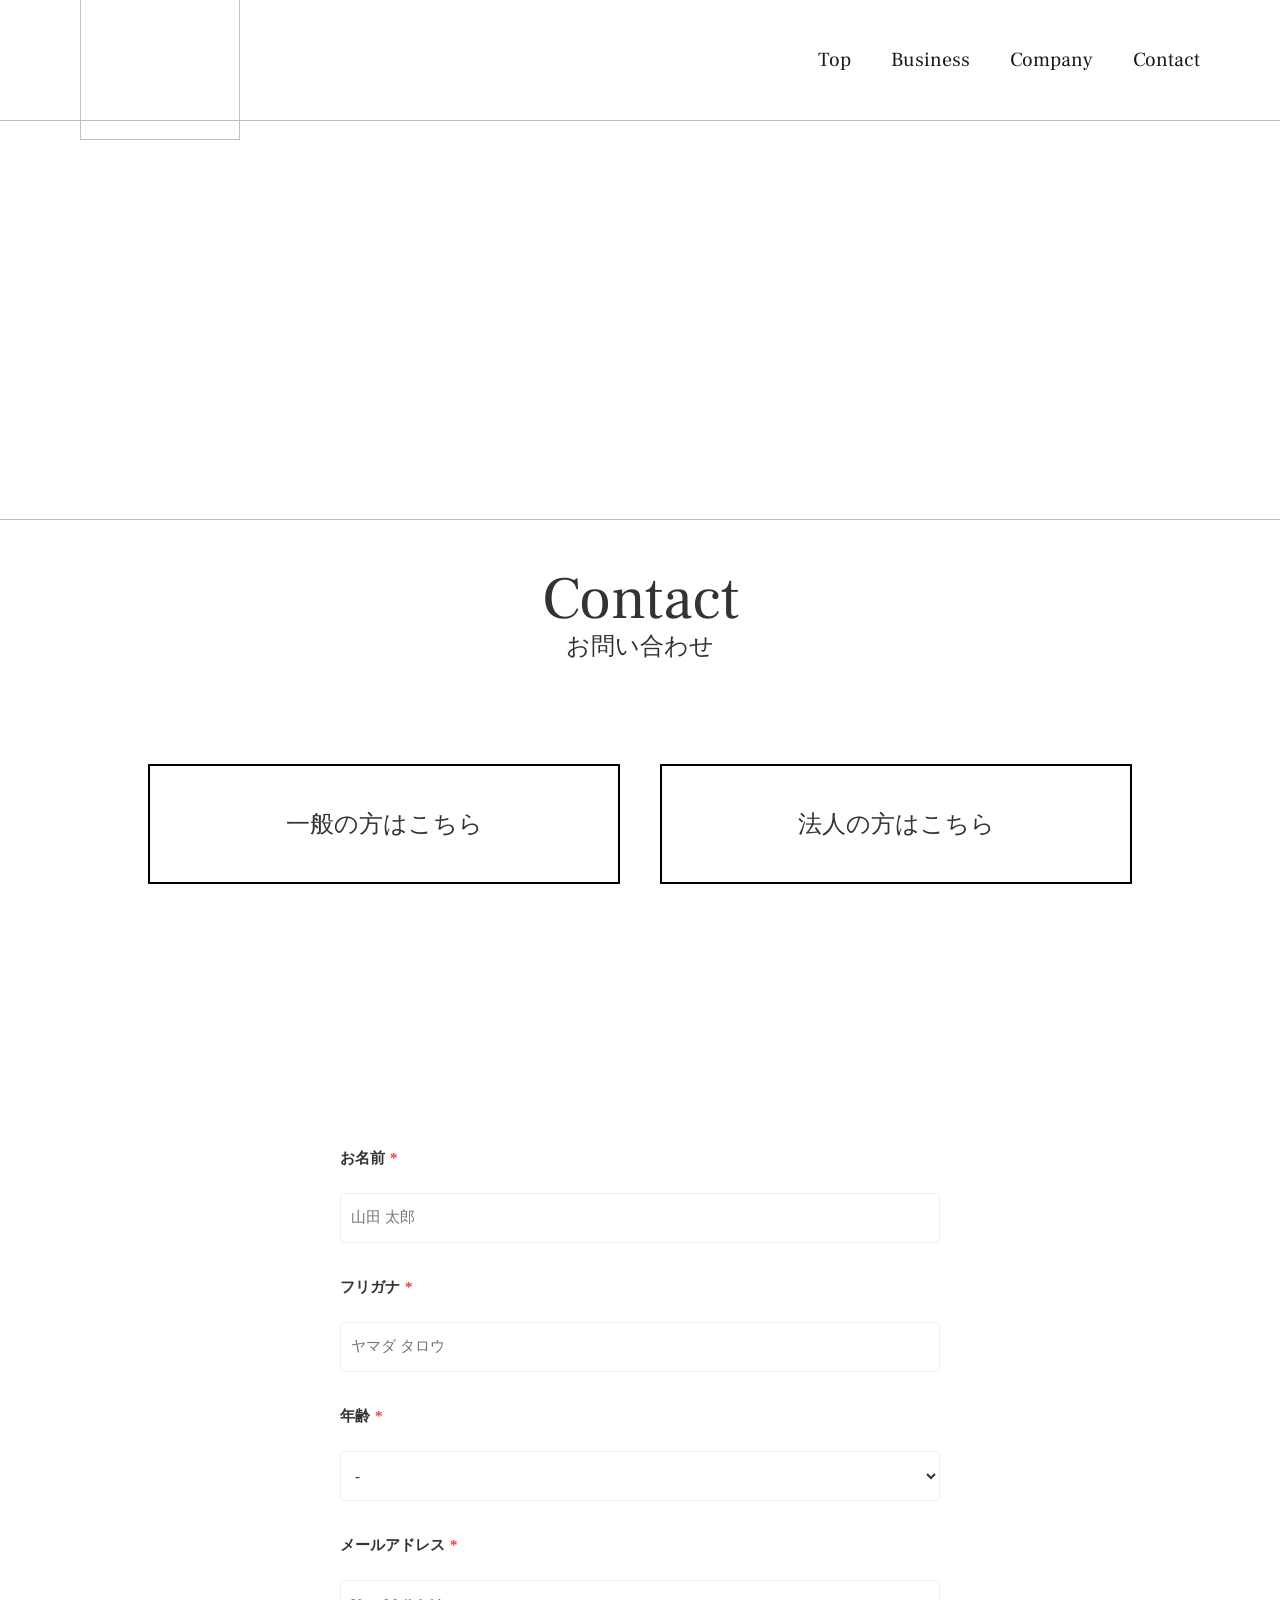
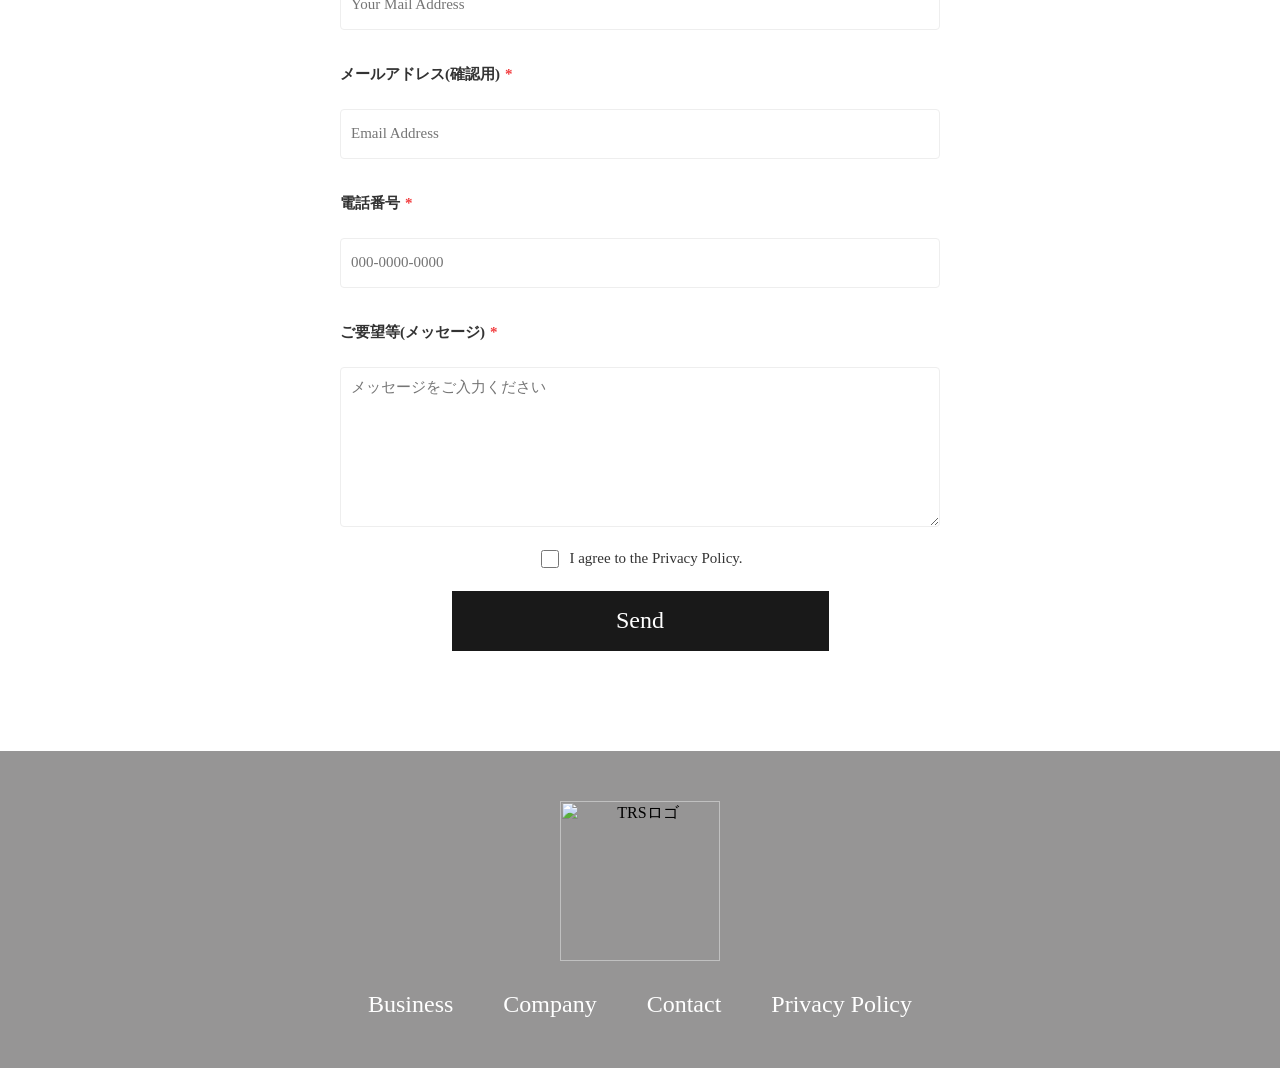
==== contact.html @ 22479003 "プル抜けておりました、コンタクトページも確認お願いします" ====
<html>

<head>
    <meta charset="utf-8">
    <meta name="viewport" content="width=device-width,initial-scale=1">
    <title>株式会社TRS</title>
    <link rel="proconnect" href="https://fonts.gstatic.com" crossorigin>
    <meta name="generator" content="Studio.Design">
    <meta name="robots" content="all">
    <meta property="og:site_name" content="株式会社TRS">
    <meta property="og:title" content="株式会社TRS">
    <meta property="og:image"
        content="https://storage.googleapis.com/production-os-assets/assets/9e4bfaab-e442-432b-acc3-5cc4fea36ed9">
    <meta property="og:description" content="我々、TRSは不動産やITから繋がる 様々な「未来」を作り出すべく、 専門家として皆様のお悩みやご要望に対し、 常に全力でお応えしていきます。">
    <meta property="twitter:card" content="summary_large_image">
    <meta property="twitter:image"
        content="https://storage.googleapis.com/production-os-assets/assets/9e4bfaab-e442-432b-acc3-5cc4fea36ed9">
    <meta name="apple-mobile-web-app-title" content="株式会社TRS">
    <meta name="format-detection" content="telephone=no,email=no,address=no">
    <meta name="chrome" content="nointentdetection">
    <meta property="og:url" content="https://trs-hp.net/">
    <link rel="icon" type="image/png"
        href="https://storage.googleapis.com/production-os-assets/assets/c4aea11f-c797-4134-993e-d25ca16e75ce"
        data-hid="2c9d455">
    <link rel="apple-touch-icon" type="image/png"
        href="https://storage.googleapis.com/production-os-assets/assets/c4aea11f-c797-4134-993e-d25ca16e75ce"
        data-hid="74ef90c">
    <link rel="modulepreload" as="script" crossorigin="" href="/_nuxt/entry.6425fcf1.js">
    <link rel="preload" as="style" href="/_nuxt/entry.ccdb2b3a.css">
    <link rel="prefetch" as="image" type="image/svg+xml" href="/_nuxt/close_circle.c7480f3c.svg">
    <link rel="prefetch" as="image" type="image/svg+xml" href="/_nuxt/round_check.0ebac23f.svg">
    <link rel="prefetch" as="script" crossorigin="" href="/_nuxt/LottieRenderer.b5809c3f.js">
    <link rel="prefetch" as="script" crossorigin="" href="/_nuxt/error-404.c2662208.js">
    <link rel="prefetch" as="script" crossorigin="" href="/_nuxt/error-500.1c17e651.js">
    <link rel="stylesheet" href="css/style.css">

    <link rel="canonical" href="https://trs-hp.net/">
    <link href="https://fonts.googleapis.com/css?display=swap&amp;family=Frank+Ruhl+Libre%3A400" rel="stylesheet">
    <script src="//typesquare.com/3/tsst/script/ja/typesquare.js?5ad00062415c46a09fd67fd7ac1e024a&amp;fadein=-1"
        async="" defer="" onload="this.dataset.onload = true" data-h-load="" data-onload="true">
        </script>
    <link href="https://fonts.googleapis.com/icon?family=Material+Icons" rel="stylesheet">

</head>

<body>
    <div class="contact-form">
        <div>
            <img class="contact-topimg"
                src="https://storage.googleapis.com/studio-design-asset-files/projects/p6ao4EvnWR/s-2400x1603_v-frms_webp_0f1b69df-dec5-4036-b99e-904f400c62da_middle.webp"
                alt="contact-topimg">
        </div>
    </div>



    <div class="container">
        <nav class="trslogo">
            <a href="#" class="trslogo-box">
                <img class="logo-img" alt="logo"
                    src="https://storage.googleapis.com/studio-design-asset-files/projects/p6ao4EvnWR/s-232x81_webp_ce04c7e0-45d3-4112-89b5-57a67886d72a.webp">
            </a>

            <div class="menu">
                <a href="#" class="topmenu">Top</a>
                <a href="#" class="businessmenu">Business</a>
                <a href="#" class="companymenu">Company</a>
                <a href="contact.html" class="contactmenu">Contact</a>
            </div>

            <button type="button" class="menu-button">
                <i class="material-icons">drag_handle</i>
            </button>
        </nav>

        <div class="contactpage-contact">
            <div class="contactpage-contact-header">
                <p class="contactpage-contact-text-en">Contact</p>
                <p class="contactpage-contact-text-jp">お問い合わせ</p>
            </div>

            <div class="contactpage-contact-box">
                <div class="contactpage-contact-flex">
                    <div class="contactpage-contact-boxpadding">
                        <a href="general" class="contactpage-text-generalbox">
                            <p class="contactpage-text-general">一般の方はこちら</p>
                        </a>
                        <a href="corporation" class="contactpage-text-corporationbox">
                            <p class="contactpage-text-general">法人の方はこちら</p>
                        </a>
                    </div>
                </div>
            </div>

            <div class="contactpage-contactform">
                <div class="contactpage-contactform-section">
                    <div class="contactpage-contactform-write">
                        <div class="form-label">
                            <div class="form-title">
                                <p class="form-titlename">お名前</p>
                                <P class="form-titlemust">*</P>
                            </div>
                            <input name="Name" placeholder="山田 太郎" required="" type="text" class="message-box">
                        </div>
                        <div class="form-label">
                            <div class="form-title">
                                <p class="form-titlename">フリガナ</p>
                                <P class="form-titlemust">*</P>
                            </div>
                            <input name="Name2" placeholder="ヤマダ タロウ" required="" type="text" class="message-box">
                        </div>
                        <div class="form-label">
                            <div class="form-title">
                                <p class="form-titlename">年齢</p>
                                <P class="form-titlemust">*</P>
                            </div>
                            <select name="Age" placeholder="山田 太郎" required="" type="text" class="message-box">
                                <option value="">-</option>
                                <option value="">18</option>
                                <option value="">19</option>
                                <option value="">20</option>
                                <option value="">21</option>
                                <option value="">22</option>
                                <option value="">23</option>
                                <option value="">24</option>
                                <option value="">25</option>
                                <option value="">26</option>
                                <option value="">27</option>
                                <option value="">28</option>
                                <option value="">29</option>
                                <option value="">30</option>
                                <option value="">31</option>
                                <option value="">32</option>
                                <option value="">33</option>
                                <option value="">34</option>
                                <option value="">35</option>
                                <option value="">36</option>
                                <option value="">37</option>
                                <option value="">38</option>
                                <option value="">39</option>
                                <option value="">40</option>
                                <option value="">41</option>
                                <option value="">42</option>
                                <option value="">43</option>
                                <option value="">44</option>
                                <option value="">45</option>
                                <option value="">46</option>
                                <option value="">47</option>
                                <option value="">48</option>
                                <option value="">49</option>
                                <option value="">50</option>
                            </select>
                        </div>
                        <div class="form-label">
                            <div class="form-title">
                                <p class="form-titlename">メールアドレス</p>
                                <P class="form-titlemust">*</P>
                            </div>
                            <input name="Address" placeholder="Your Mail Address" required="" type="text"
                                class="message-box">
                        </div>
                        <div class="form-label">
                            <div class="form-title">
                                <p class="form-titlename">メールアドレス(確認用)</p>
                                <P class="form-titlemust">*</P>
                            </div>
                            <input name="Address2" placeholder="Email Address" required="" type="text"
                                class="message-box">
                        </div>
                        <div class="form-label">
                            <div class="form-title">
                                <p class="form-titlename">電話番号</p>
                                <P class="form-titlemust">*</P>
                            </div>
                            <input name="Phone" placeholder="000-0000-0000" required="" type="text" class="message-box">
                        </div>
                        <div class="form-label">
                            <div class="form-title">
                                <p class="form-titlename">ご要望等(メッセージ)</p>
                                <P class="form-titlemust">*</P>
                            </div>
                            <textarea name="Message" placeholder="メッセージをご入力ください" required=""
                                class="message-box-textarea"></textarea>
                        </div>
                        <div class="form-check">
                            <label class="form-check-label">
                                <input name="Confirm" type="checkbox" class="form-checkbox" required>
                                <span class="form-checkbox-text">I agree to the Privacy Policy.</span>
                            </label>
                        </div>
                        <div class="send">
                            <button class="send-button">Send</button>
                        </div>
                    </div>
                </div>
            </div>
        </div>

    </div>
    </div>

    <footer class="footer">
        <div class="footer-container">
            <img class="footer-logo" alt="TRSロゴ"
                src="https://storage.googleapis.com/studio-design-asset-files/projects/p6ao4EvnWR/s-297x103_webp_659e2ae7-b142-4a17-8c9d-1af8c203927b.webp">

            <nav class="footer-menu">
                <a href="#" class="footer-link">Business</a>
                <a href="#" class="footer-link">Company</a>
                <a href="#" class="footer-link">Contact</a>
                <a href="#" class="footer-link">Privacy Policy</a>
            </nav>
        </div>
    </footer>
    <script src="css/json.js" ></script>
</body>

</html>
---- css/style.css ----
body {
    font-family: 'ヒラギノ明朝 ProN', 'Hiragino Mincho ProN', 'Hiragino Mincho Pro', 'Hiragino Mincho', 'MS PMincho', serif;
    margin: 0
}

/* logo menu */
.trslogo {
    position: fixed;
    top: 0;
    left: 0;
    width: 100%;
    height: 120px;
    display: flex;
    justify-content: space-between;
    align-items: center;
    background: transparent;
    padding: 0 80px;
    box-sizing: border-box;
    z-index: 1000;
    transition: transform 0.3s ease;
}

.trslogo-box .logo-img {
    width: 160px;
    height: auto;
    transition: transform 0.3s ease;
}

.trslogo-box:hover .logo-img {
    transform: scale(1.1);
}

.menu {
    display: flex;
    align-items: center;
    gap: 40px;
}

.menu a {
    display: flex;
    align-items: center;
    justify-content: center;
    height: 120px;
    font-family: 'Frank Ruhl Libre', serif;
    font-size: 20px;
    color: #191919;
    text-decoration: none;
    transition: transform 0.3s ease;
}


.menu a:hover {
    transform: scale(1.15);
}

.menu-button {
    display: none;
    background: none;
    border: none;
    cursor: pointer;
}

.material-icons {
    font-size: 32px;
    color: #191919;
}

@media (max-width: 768px) {
    .menu {
        display: none;
    }

    .menu-button {
        display: block;
    }
}

/*  上部ページ */
.background {
    display: flex;
    flex-direction: column;
    align-items: center;
    justify-content: flex-start;
    width: 100%;
    height: auto;
    background: #a2a0a1;
}

.background-color {
    position: relative;
    width: 100%;
    height: 750px;
    display: flex;
    justify-content: center;
    align-items: center;
    overflow: hidden;
}

/* 左半分：グレー */
.background-color::before {
    content: "";
    position: absolute;
    top: 0;
    left: 0;
    width: 50%;
    height: 100%;
    background-color: #a2a0a1;
    z-index: 1;
}

/* 右半分：背景画像 */
.top.background-image {
    position: absolute;
    top: 0;
    right: 0;
    width: 50%;
    height: 100%;
    background-size: cover;
    background-position: center;
    background-repeat: no-repeat;
    display: flex;
    flex-direction: column;
    justify-content: center;
    align-items: flex-start;
    padding-left: 80px;
    z-index: 2;
}

.Trust,
.Responsibirity,
.Servise {
    transform: translateX(-80px);
}

.Trust {
    flex: none;
    height: 58.65px;
    margin: 0px 0px 0px -120px;
    width: 200px;
    max-width: calc(100% - -120px);
}

.Responsibirity {
    flex: none;
    height: 88.04px;
    margin: 40px 0px 0px -120px;
    width: 550px;
    max-width: calc(100% - -120px);
}

.Servise {
    flex: none;
    height: 68.08px;
    margin: 20px 0px 0px -120px;
    width: 300px;
    max-width: calc(100% - -120px);
}

/* readmore */
.readmore {
    width: 100%;
    display: flex;
    background: #a2a0a1;
    margin: 0 0 0 150px;
}


.readmore-box {
    display: flex;
    margin: 60px 0;
    align-items: center;
    justify-content: space-between;
    height: 80px;
    width: 400px;
    padding: 15px 25px;
    color: #fff;
    text-decoration: none;
    border: 2px solid #fff;
    border-radius: 50px;
    background: #a2a0a1;
    transition: transform 0.25s ease, background 0.25s ease;
}

.readmore-box:hover {
    transform: scale(1.05);
    background: #191919;
}

.readmore-text {
    font-size: 20px;
    margin: 0;
    font-weight: 400;
    font-family: 'Hiragino Mincho ProN', serif;
    color: #fff;
}

.readmore-arrow {
    display: flex;
    align-items: center;
    justify-content: center;
    border: 2px solid #fff;
    border-radius: 50%;
    width: 45px;
    height: 45px;
    transition: background 0.25s ease;
}

.readmore-box:hover .readmore-arrow {
    background: rgba(255, 255, 255, 0.12);
}

.material-icons {
    font-size: 22px;
    color: #fff;
}



/* About */
.About {
    display: flex;
    align-items: center;
    flex-direction: row;
    flex-wrap: nowrap;
    justify-content: center;
    margin: 150px 0px 150px 50px;
    padding: 0px;
    max-width: calc(100% - 50px);
}

.About-image {
    flex: none;
    height: auto;
    width: 500px;
    max-width: 100%;
    flex-wrap: nowrap;
    pointer-events: all;
    z-index: 0;
    -webkit-overflow-scrolling: touch;
    align-content: center;
    align-items: center;
    display: flex;
    flex-direction: column;
    position: relative;
}

.About-heading {
    height: auto;
    width: 160px;
    max-width: 100%;
}

.About-Text {
    align-content: flex-start;
    align-items: flex-start;
    flex-direction: column;
    flex-wrap: nowrap;
    justify-content: center;
    margin: 0px 0px 0px 50px;
    padding: 0px;
    max-width: calc(100% - 50px);
}

.About-Maintext {
    color: #191919;
    font-size: 24px;
    font-weight: 400;
    height: auto;
    line-height: 1.8;
    margin: 50px 0px 0px 0px;
    text-align: left;
    width: auto;
    max-width: 100%;
    justify-content: flex-start;
}


/* 理念 */
.philosophy {
    display: flex;
    width: 100%;
    height: 50vh;
    margin: 0;
    padding: 0;
    overflow: hidden;
}


.philosophy-image {
    flex: 0 0 33.3333%;
    height: 100%;
    background-size: cover;
    background-position: center;
    position: relative;
    margin: 0;
    padding: 0;
}


.philosophy-text {
    position: absolute;
    top: 50%;
    left: 50%;
    transform: translate(-50%, -50%);
    text-align: center;
    color: white;
    text-shadow: 1px 1px 5px rgba(0, 0, 0, 0.6);
    font-weight: bold;
    z-index: 1;
}

.text-en {
    color: #FFFFFF;
    font-family: 'Frank Ruhl Libre';
    font-size: 40px;
    font-weight: 400;
    height: auto;
    line-height: 1.4;
    text-align: left;
    width: auto;
    max-width: 100%;
    justify-content: flex-start;
}

.text-jp {
    color: #FFFFFF;
    font-family: 'Frank Ruhl Libre';
    font-size: 40px;
    font-weight: 400;
    height: auto;
    line-height: 1.4;
    text-align: left;
    width: auto;
    max-width: 100%;
    justify-content: flex-start;
}

.philosophy-image::before {
    content: "";
    position: absolute;
    inset: 0;
    background: rgba(0, 0, 0, 0.3);
}


/* 概要 */
.overview {
    display: flex;
    align-items: center;
    justify-content: center;
    gap: 40px;
    margin: 150px auto;
    width: 85%;
}

.overview-box {
    align-items: center;
    flex-direction: column;
    flex-wrap: nowrap;
    justify-content: center;
    margin: 0px 30px 0px 0px;
    padding: 0px;
    max-width: calc(100% - 30px);
}

.overview-text {
    color: #191919;
    font-size: 24px;
    font-weight: 400;
    line-height: 1.8;
    text-align: left;
    flex: 1;
}

.overview-image {
    width: 400px;
    height: auto;
}

/* contact */
.contact {
    display: flex;
    align-items: center;
    justify-content: center;
    margin: 100px 0 0;
    width: 100%;
    height: auto;
}

.contact-box {
    position: relative;
    display: flex;
    flex-direction: column;
    align-items: center;
    width: 100%;
    max-width: 100%;
    background-image: url("https://storage.googleapis.com/studio-design-asset-files/projects/p6ao4EvnWR/s-1500x601_v-fms_webp_5f92e240-184f-4425-8fe0-06e4c6b21eb6.webp");
    background-size: cover;
    background-position: center;
    background-repeat: no-repeat;
    overflow: hidden;
}

.contact-box .overlay {
    position: absolute;
    top: 0;
    left: 0;
    width: 100%;
    height: 100%;
    background: rgba(0, 0, 0, 0.5);
    z-index: 1;
}

.contact-boxcenter {
    display: flex;
    align-items: center;
    justify-content: center;
    margin: 100px 0;
    max-width: 100%;
    position: relative;
    z-index: 2;
}

.contact-boxpadding {
    display: flex;
    flex-direction: column;
    align-items: center;
    padding: 0;
}

.contact-text-en {
    color: #FFFFFF;
    font-size: 60px;
    font-weight: 400;
    line-height: 1.4;
    text-align: center;
}

.contact-text-jp {
    color: #FFFFFF;
    font-size: 24px;
    font-weight: 400;
    line-height: 1.4;
    margin-top: 10px;
    text-align: center;
}

.contact-form {
    display: flex;
    flex-direction: row;
    align-items: center;
    justify-content: center;
    gap: 100px;
    margin-top: 30px;
}

.text-general,
.text-corporation {
    border: 2px solid #FFFFFF;
    color: #FFFFFF;
    font-size: 24px;
    font-weight: 400;
    padding: 20px 50px;
    text-decoration: none;
    transition: 0.3s;
}

.text-general:hover,
.text-corporation:hover {
    background: rgba(255, 255, 255, 0.2);
}

/* footer */
.footer {
    background-color: #969595;
    display: flex;
    justify-content: center;
    padding: 50px 0;
    width: 100%;
}

.footer-container {
    display: flex;
    flex-direction: column;
    align-items: center;
    text-align: center;
}

.footer-logo {
    width: 160px;
    height: auto;
}

.footer-menu {
    display: flex;
    flex-wrap: wrap;
    justify-content: center;
    gap: 50px;
    margin-top: 30px;
}

.footer-link {
    color: #fff;
    font-size: 24px;
    font-weight: 400;
    text-decoration: none;
    transition: opacity 0.3s ease;
}

.footer-link:hover {
    transition: transform 0.3s ease;
    transform: scale(1.15);
}


/*contactページ*/
.contact-form {
    align-items: center;
    flex-direction: column;
    flex-wrap: nowrap;
    justify-content: center;
    margin: 120px 0px 0px 0px;
    padding: 0px;
    max-width: 100%;
}

.contact-topimg {
    flex: none;
    height: 400px;
    width: 1920px;
    max-width: 100%;
}

/* お問い合わせ */
.contactpage-contact {
    position: relative;
    display: flex;
    flex-direction: column;
    width: 100%;
    max-width: 100%;
    overflow: hidden;
}

.contactpage-contact-header {
    display: flex;
    flex-direction: column;
    align-items: center;
    text-align: center;
}

.contactpage-contact-text-en {
    color: #333;
    font-family: 'Frank Ruhl Libre';
    font-size: 60px;
    font-weight: 400;
    line-height: 1;
    margin: 50px 0 0;
}

.contactpage-contact-text-jp {
    color: #333;
    font-size: 24px;
    font-weight: 400;
    line-height: 1.4;
    margin: 0;
}

/* ボタン部分 */
.contactpage-contact-box {
    display: flex;
    justify-content: center;
    margin: 100px 0;
}

.contactpage-contact-flex {
    display: flex;
    justify-content: center;
    width: 100%;
}

.contactpage-contact-boxpadding {
    display: flex;
    flex-direction: row;
    justify-content: space-between;
    align-items: center;
    width: 80%;
    max-width: 1200px;
    margin: 0 auto;
}

.contactpage-text-generalbox,
.contactpage-text-corporationbox {
    display: flex;
    align-items: center;
    justify-content: center;
    flex: 1;
    height: 120px;
    margin: 0 20px;
    border: 2px solid #000;
    background: #fff;
    text-decoration: none;
    transition: all 0.3s ease;
    box-sizing: border-box;
}

.contactpage-text-generalbox:hover,
.contactpage-text-corporationbox:hover {
    background: #000;
}

.contactpage-text-generalbox:hover .contactpage-text-general,
.contactpage-text-corporationbox:hover .contactpage-text-general {
    color: #fff;
}

.contactpage-text-general {
    color: #333;
    font-family: 'ヒラギノ明朝 W3 JIS2004';
    font-size: 24px;
    font-weight: 400;
    text-align: center;
    margin: 0;
}

/* フォーム部分 */
.contactpage-contactform {
    display: flex;
    width: 100%;
}

.contactpage-contactform-section {
    display: flex;
    flex-direction: column;
    align-items: center;
    justify-content: center;
    width: 100%;
    background: #fff;
    padding-top: 150px;
}

.contactpage-contactform-write {
    width: 85%;
    max-width: 600px;
    margin: 0px 0px 100px 0px;
}

.form-label {
    width: 100%;
    margin-bottom: 20px;
}

.form-title {
    display: flex;
    align-items: center;
    margin-bottom: 10px;
}

.form-titlename {
    color: #333;
    font-family: 'ヒラギノ明朝 W3 JIS2004';
    font-size: 15px;
    font-weight: 700;
}

.form-titlemust {
    color: #f23a3c;
    font-size: 15px;
    font-weight: 700;
    margin-left: 5px;
}

.message-box {
    background: #fff;
    border: 1px solid #eee;
    border-radius: 4px;
    color: #333;
    font-family: 'Lato';
    font-size: 15px;
    height: 50px;
    padding: 10px;
    width: 100%;
}

.message-box-textarea {
    background: #fff;
    height: 160px;
    border: 1px solid #eee;
    border-radius: 4px;
    color: #333;
    font-family: 'Lato';
    font-size: 15px;
    padding: 10px;
    width: 100%;
}

.form-check {
    display: flex;
    justify-content: center; 
    align-items: center;
    margin: 0 0 20px 0;
    padding: 0;
}

.form-check-label {
    display: flex;
    align-items: center;
    cursor: pointer;
}

.form-checkbox {
    margin-right: 10px;
    width: 18px;
    height: 18px;
    flex-shrink: 0;
}

.form-checkbox-text {
    color: #333;
    font-family: Lato;
    font-size: 15px;
    font-weight: 400;
    line-height: 1.4;
    text-align: left;
}

.send {
  display: flex;
  justify-content: center; 
  align-items: center;     
  background: #191919;
  height: 60px;
  width: 100%;            
  max-width: 377px;        
  margin: 0 auto;          
}

.send-button {
  background: none;
  border: none;
  color: #FFFFFF;
  font-family: 'ヒラギノ明朝 W5 JIS2004', serif;
  font-size: 24px;
  font-weight: 400;
  line-height: 1.4;
  text-align: center;
  cursor: pointer;
  padding: 0;
}

/* Java */
.background {
  opacity: 0;
}

.Trust,
.Responsibirity,
.Servise {
  opacity: 0;
}
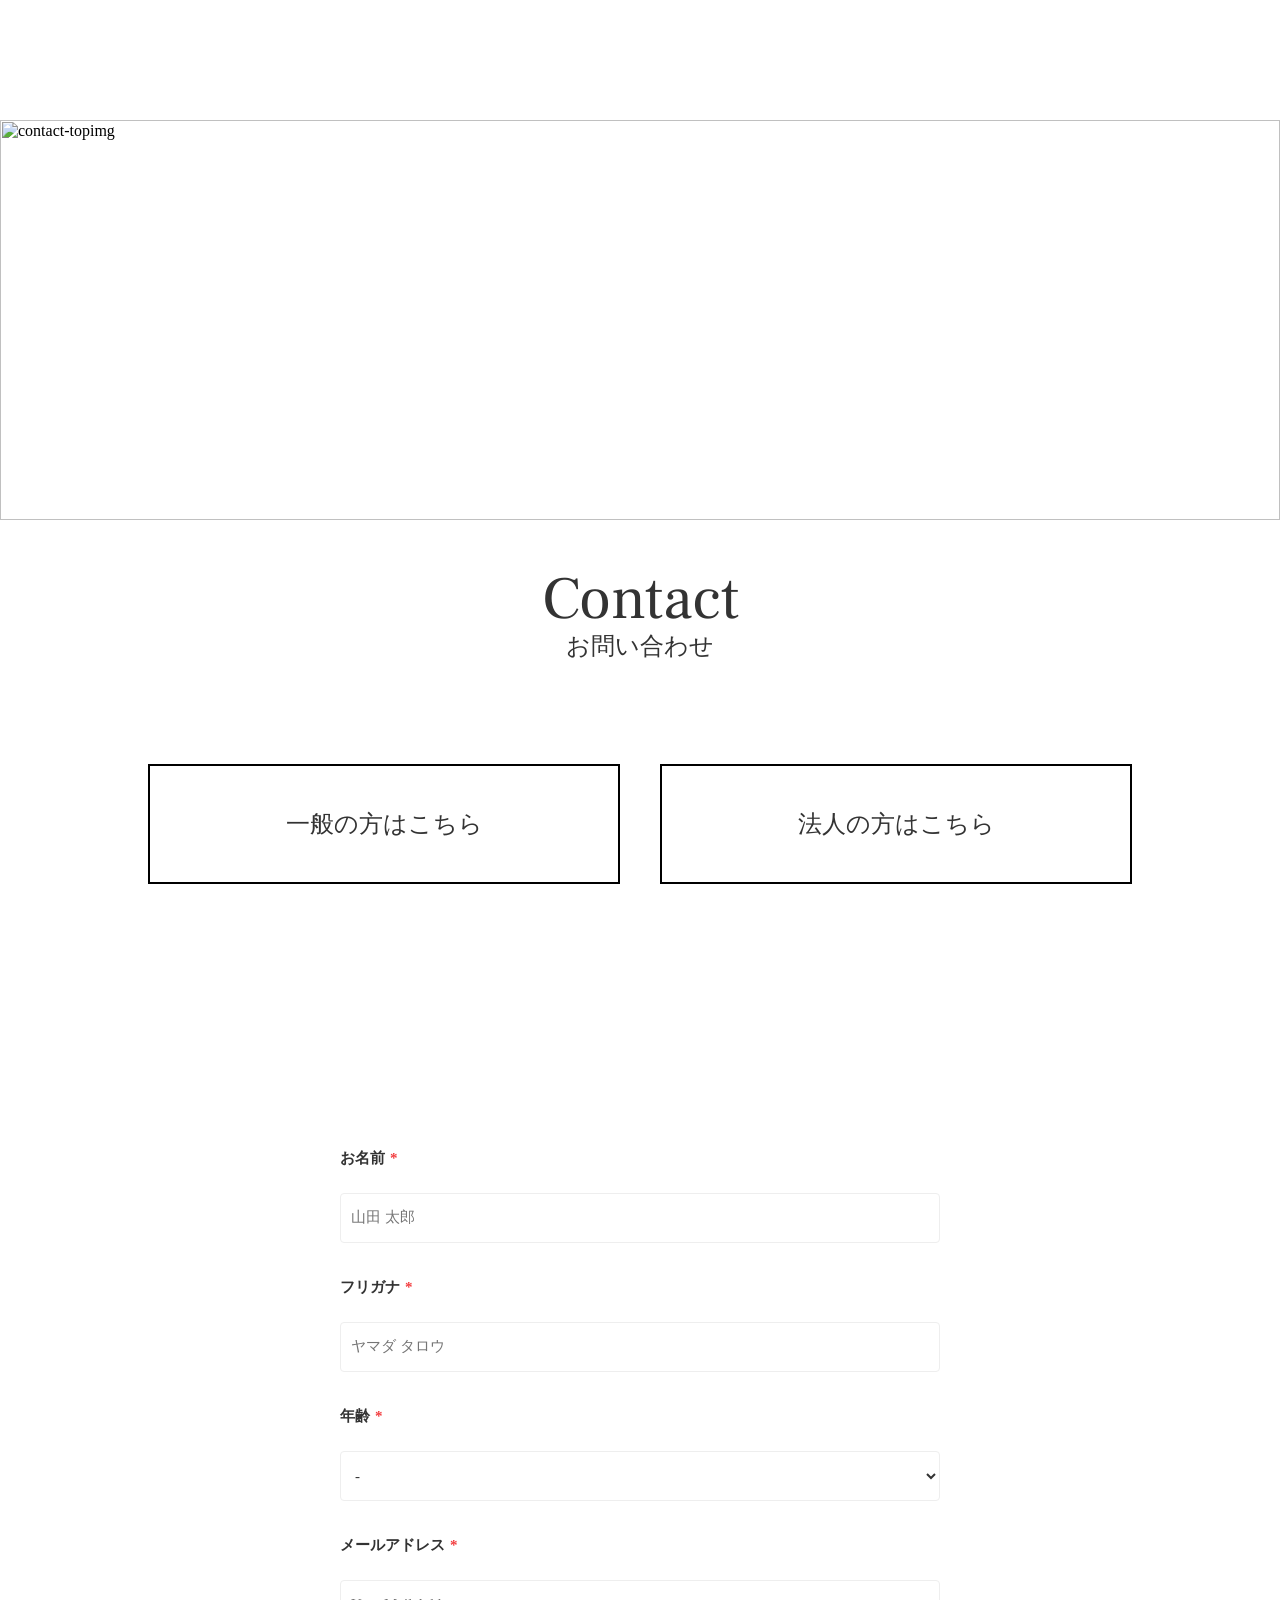
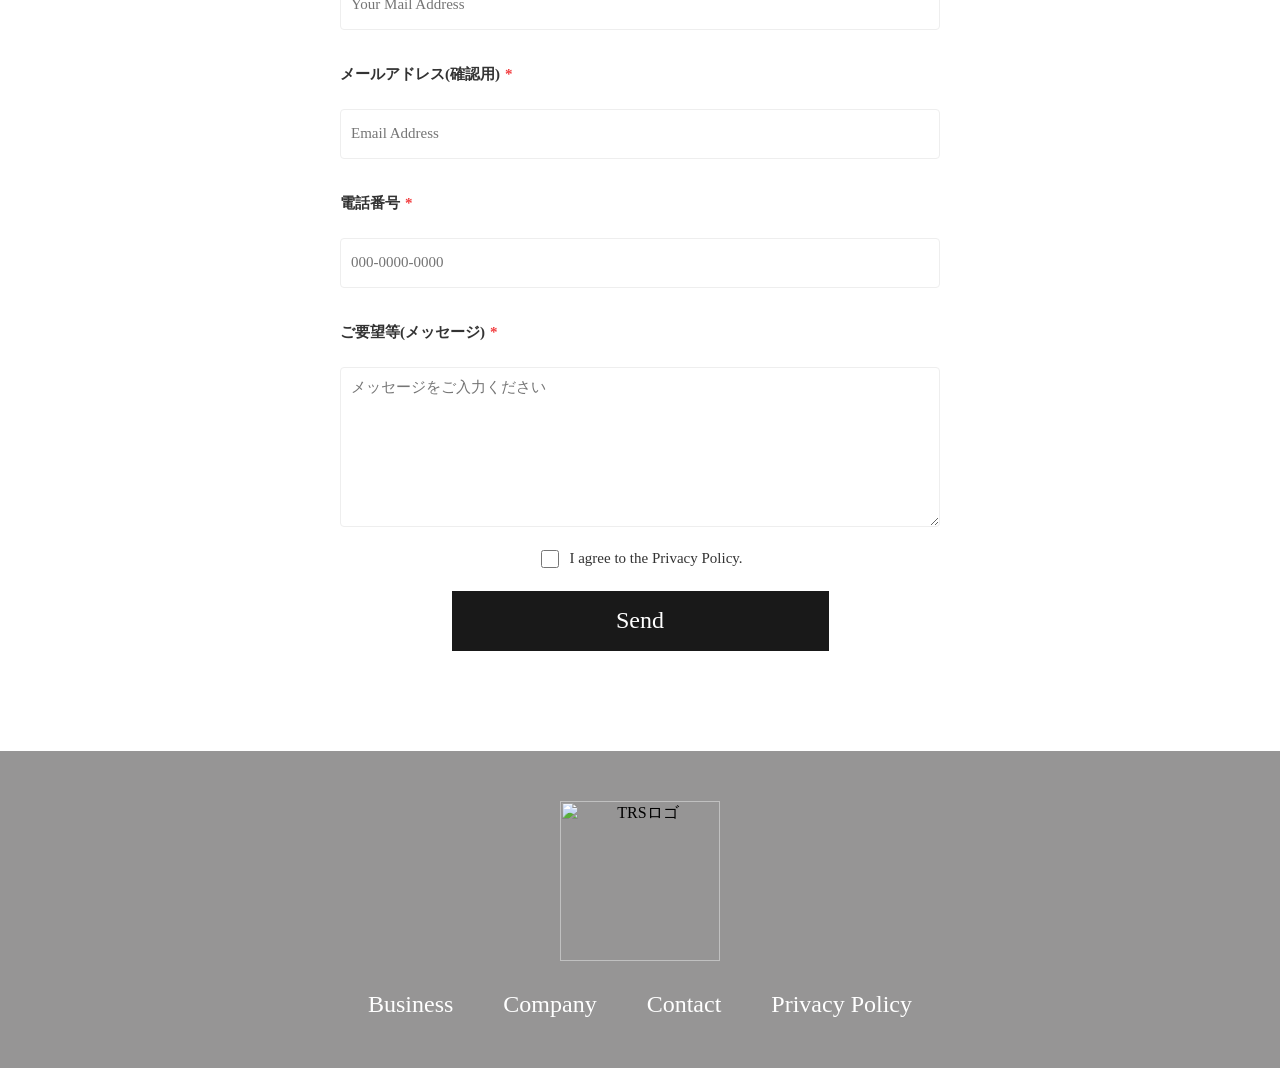
==== commit 8a861be8: "再度修正いたしましたご確認お願いいたします。 削除したファイルなどもコミットしてます。" ====
--- a/contact.html
+++ b/contact.html
@@ -55,23 +55,7 @@
 
 
     <div class="container">
-        <nav class="trslogo">
-            <a href="#" class="trslogo-box">
-                <img class="logo-img" alt="logo"
-                    src="https://storage.googleapis.com/studio-design-asset-files/projects/p6ao4EvnWR/s-232x81_webp_ce04c7e0-45d3-4112-89b5-57a67886d72a.webp">
-            </a>
-
-            <div class="menu">
-                <a href="#" class="topmenu">Top</a>
-                <a href="#" class="businessmenu">Business</a>
-                <a href="#" class="companymenu">Company</a>
-                <a href="contact.html" class="contactmenu">Contact</a>
-            </div>
-
-            <button type="button" class="menu-button">
-                <i class="material-icons">drag_handle</i>
-            </button>
-        </nav>
+        <div id="header"></div>
 
         <div class="contactpage-contact">
             <div class="contactpage-contact-header">
@@ -82,137 +66,209 @@
             <div class="contactpage-contact-box">
                 <div class="contactpage-contact-flex">
                     <div class="contactpage-contact-boxpadding">
-                        <a href="general" class="contactpage-text-generalbox">
+                        <a href="javascript:void(0)" class="contactpage-text-generalbox" id="generalBtn">
                             <p class="contactpage-text-general">一般の方はこちら</p>
                         </a>
-                        <a href="corporation" class="contactpage-text-corporationbox">
+                        <a href="javascript:void(0)" class="contactpage-text-corporationbox" id="corporationBtn">
                             <p class="contactpage-text-general">法人の方はこちら</p>
                         </a>
                     </div>
                 </div>
             </div>
 
-            <div class="contactpage-contactform">
+            <!-- ▼ 一般用フォーム -->
+            <div class="contactpage-contactform" id="generalForm">
                 <div class="contactpage-contactform-section">
                     <div class="contactpage-contactform-write">
+
                         <div class="form-label">
                             <div class="form-title">
                                 <p class="form-titlename">お名前</p>
-                                <P class="form-titlemust">*</P>
-                            </div>
-                            <input name="Name" placeholder="山田 太郎" required="" type="text" class="message-box">
-                        </div>
+                                <p class="form-titlemust">*</p>
+                            </div>
+                            <input name="Name" placeholder="山田 太郎" type="text" class="message-box" required>
+                        </div>
+
                         <div class="form-label">
                             <div class="form-title">
                                 <p class="form-titlename">フリガナ</p>
-                                <P class="form-titlemust">*</P>
-                            </div>
-                            <input name="Name2" placeholder="ヤマダ タロウ" required="" type="text" class="message-box">
-                        </div>
+                                <p class="form-titlemust">*</p>
+                            </div>
+                            <input name="Name2" placeholder="ヤマダ タロウ" type="text" class="message-box" required>
+                        </div>
+
                         <div class="form-label">
                             <div class="form-title">
                                 <p class="form-titlename">年齢</p>
-                                <P class="form-titlemust">*</P>
-                            </div>
-                            <select name="Age" placeholder="山田 太郎" required="" type="text" class="message-box">
+                                <p class="form-titlemust">*</p>
+                            </div>
+                            <select name="Age" class="message-box" required>
                                 <option value="">-</option>
-                                <option value="">18</option>
-                                <option value="">19</option>
-                                <option value="">20</option>
-                                <option value="">21</option>
-                                <option value="">22</option>
-                                <option value="">23</option>
-                                <option value="">24</option>
-                                <option value="">25</option>
-                                <option value="">26</option>
-                                <option value="">27</option>
-                                <option value="">28</option>
-                                <option value="">29</option>
-                                <option value="">30</option>
-                                <option value="">31</option>
-                                <option value="">32</option>
-                                <option value="">33</option>
-                                <option value="">34</option>
-                                <option value="">35</option>
-                                <option value="">36</option>
-                                <option value="">37</option>
-                                <option value="">38</option>
-                                <option value="">39</option>
-                                <option value="">40</option>
-                                <option value="">41</option>
-                                <option value="">42</option>
-                                <option value="">43</option>
-                                <option value="">44</option>
-                                <option value="">45</option>
-                                <option value="">46</option>
-                                <option value="">47</option>
-                                <option value="">48</option>
-                                <option value="">49</option>
-                                <option value="">50</option>
+                                <option value="18">18</option>
+                                <option value="19">19</option>
+                                <option value="20">20</option>
+                                <option value="21">21</option>
+                                <option value="22">22</option>
+                                <option value="23">23</option>
+                                <option value="24">24</option>
+                                <option value="25">25</option>
+                                <option value="26">26</option>
+                                <option value="27">27</option>
+                                <option value="28">28</option>
+                                <option value="29">29</option>
+                                <option value="30">30</option>
+                                <option value="31">31</option>
+                                <option value="32">32</option>
+                                <option value="33">33</option>
+                                <option value="34">34</option>
+                                <option value="35">35</option>
+                                <option value="36">36</option>
+                                <option value="37">37</option>
+                                <option value="38">38</option>
+                                <option value="39">39</option>
+                                <option value="40">40</option>
+                                <option value="41">41</option>
+                                <option value="42">42</option>
+                                <option value="43">43</option>
+                                <option value="44">44</option>
+                                <option value="45">45</option>
+                                <option value="46">46</option>
+                                <option value="47">47</option>
+                                <option value="48">48</option>
+                                <option value="49">49</option>
+                                <option value="50">50</option>
                             </select>
                         </div>
+
                         <div class="form-label">
                             <div class="form-title">
                                 <p class="form-titlename">メールアドレス</p>
-                                <P class="form-titlemust">*</P>
-                            </div>
-                            <input name="Address" placeholder="Your Mail Address" required="" type="text"
-                                class="message-box">
-                        </div>
+                                <p class="form-titlemust">*</p>
+                            </div>
+                            <input name="Address" placeholder="Your Mail Address" type="email" class="message-box"
+                                required>
+                        </div>
+
                         <div class="form-label">
                             <div class="form-title">
                                 <p class="form-titlename">メールアドレス(確認用)</p>
-                                <P class="form-titlemust">*</P>
-                            </div>
-                            <input name="Address2" placeholder="Email Address" required="" type="text"
-                                class="message-box">
-                        </div>
+                                <p class="form-titlemust">*</p>
+                            </div>
+                            <input name="Address2" placeholder="Email Address" type="email" class="message-box"
+                                required>
+                        </div>
+
                         <div class="form-label">
                             <div class="form-title">
                                 <p class="form-titlename">電話番号</p>
-                                <P class="form-titlemust">*</P>
-                            </div>
-                            <input name="Phone" placeholder="000-0000-0000" required="" type="text" class="message-box">
-                        </div>
+                                <p class="form-titlemust">*</p>
+                            </div>
+                            <input name="Phone" placeholder="000-0000-0000" type="text" class="message-box" required>
+                        </div>
+
                         <div class="form-label">
                             <div class="form-title">
                                 <p class="form-titlename">ご要望等(メッセージ)</p>
-                                <P class="form-titlemust">*</P>
-                            </div>
-                            <textarea name="Message" placeholder="メッセージをご入力ください" required=""
-                                class="message-box-textarea"></textarea>
-                        </div>
+                                <p class="form-titlemust">*</p>
+                            </div>
+                            <textarea name="Message" placeholder="メッセージをご入力ください" class="message-box-textarea"
+                                required></textarea>
+                        </div>
+
                         <div class="form-check">
                             <label class="form-check-label">
                                 <input name="Confirm" type="checkbox" class="form-checkbox" required>
                                 <span class="form-checkbox-text">I agree to the Privacy Policy.</span>
                             </label>
                         </div>
+
                         <div class="send">
                             <button class="send-button">Send</button>
                         </div>
+
                     </div>
                 </div>
             </div>
+
+
+            <!-- ▼ 法人フォーム -->
+            <div class="contactpage-contactform hidden" id="corporationForm">
+                <div class="contactpage-contactform-section">
+                    <div class="contactpage-contactform-write">
+
+                        <div class="form-label">
+                            <div class="form-title">
+                                <p class="form-titlename">企業名</p>
+                                <p class="form-titlemust">*</p>
+                            </div>
+                            <input name="Company" placeholder="株式会社〇〇" type="text" class="message-box" required>
+                        </div>
+
+                        <div class="form-label">
+                            <div class="form-title">
+                                <p class="form-titlename">代表者名</p>
+                                <p class="form-titlemust">*</p>
+                            </div>
+                            <input name="CEO" placeholder="山田 太郎" type="text" class="message-box" required>
+                        </div>
+
+                        <div class="form-label">
+                            <div class="form-title">
+                                <p class="form-titlename">フリガナ</p>
+                                <p class="form-titlemust">*</p>
+                            </div>
+                            <input name="Furigana" placeholder="ヤマダ タロウ" type="text" class="message-box" required>
+                        </div>
+
+                        <div class="form-label">
+                            <div class="form-title">
+                                <p class="form-titlename">メールアドレス</p>
+                                <p class="form-titlemust">*</p>
+                            </div>
+                            <input name="Mail" placeholder="Your Mail Address" type="email" class="message-box"
+                                required>
+                        </div>
+
+                        <div class="form-label">
+                            <div class="form-title">
+                                <p class="form-titlename">メールアドレス(確認用)</p>
+                                <p class="form-titlemust">*</p>
+                            </div>
+                            <input name="Mail2" placeholder="Email Address" type="email" class="message-box" required>
+                        </div>
+
+                        <div class="form-label">
+                            <div class="form-title">
+                                <p class="form-titlename">ご要望など(メッセージ)</p>
+                                <p class="form-titlemust">*</p>
+                            </div>
+                            <textarea name="Request" placeholder="メッセージをご入力ください" class="message-box-textarea"
+                                required></textarea>
+                        </div>
+
+                        <div class="form-check">
+                            <label class="form-check-label">
+                                <input name="Confirm" type="checkbox" class="form-checkbox" required>
+                                <span class="form-checkbox-text">I agree to the Privacy Policy.</span>
+                            </label>
+                        </div>
+
+                        <div class="send">
+                            <button class="send-button">Send</button>
+                        </div>
+
+                    </div>
+                </div>
+            </div>
+
         </div>
 
     </div>
     </div>
 
-    <footer class="footer">
-        <div class="footer-container">
-            <img class="footer-logo" alt="TRSロゴ"
-                src="https://storage.googleapis.com/studio-design-asset-files/projects/p6ao4EvnWR/s-297x103_webp_659e2ae7-b142-4a17-8c9d-1af8c203927b.webp">
-
-            <nav class="footer-menu">
-                <a href="#" class="footer-link">Business</a>
-                <a href="#" class="footer-link">Company</a>
-                <a href="#" class="footer-link">Contact</a>
-                <a href="#" class="footer-link">Privacy Policy</a>
-            </nav>
-        </div>
-    </footer>
-    <script src="css/json.js" ></script>
+    <div id="footer"></div>
+
+    <script src="js/index.js"></script>
 </body>
 
 </html>
--- a/css/style.css
+++ b/css/style.css
@@ -126,13 +126,13 @@
     z-index: 2;
 }
 
-.Trust,
-.Responsibirity,
-.Servise {
+.trust,
+.responsibirity,
+.servise {
     transform: translateX(-80px);
 }
 
-.Trust {
+.trust {
     flex: none;
     height: 58.65px;
     margin: 0px 0px 0px -120px;
@@ -140,7 +140,7 @@
     max-width: calc(100% - -120px);
 }
 
-.Responsibirity {
+.responsibirity {
     flex: none;
     height: 88.04px;
     margin: 40px 0px 0px -120px;
@@ -148,7 +148,7 @@
     max-width: calc(100% - -120px);
 }
 
-.Servise {
+.servise {
     flex: none;
     height: 68.08px;
     margin: 20px 0px 0px -120px;
@@ -216,8 +216,8 @@
 
 
 
-/* About */
-.About {
+/* about */
+.about {
     display: flex;
     align-items: center;
     flex-direction: row;
@@ -228,7 +228,7 @@
     max-width: calc(100% - 50px);
 }
 
-.About-image {
+.about-image {
     flex: none;
     height: auto;
     width: 500px;
@@ -244,13 +244,13 @@
     position: relative;
 }
 
-.About-heading {
+.about-heading {
     height: auto;
     width: 160px;
     max-width: 100%;
 }
 
-.About-Text {
+.about-text {
     align-content: flex-start;
     align-items: flex-start;
     flex-direction: column;
@@ -261,7 +261,7 @@
     max-width: calc(100% - 50px);
 }
 
-.About-Maintext {
+.about-maintext {
     color: #191919;
     font-size: 24px;
     font-weight: 400;
@@ -335,6 +335,13 @@
     justify-content: flex-start;
 }
 
+/* 内部の text-en / text-jp も中央揃え */
+.philosophy-text .text-en,
+.philosophy-text .text-jp {
+    text-align: center;
+    /* ←左揃えから中央揃えに変更 */
+}
+
 .philosophy-image::before {
     content: "";
     position: absolute;
@@ -525,10 +532,10 @@
 }
 
 .contact-topimg {
-    flex: none;
+    width: 100vw;
     height: 400px;
-    width: 1920px;
-    max-width: 100%;
+    object-fit: cover;
+    display: block;
 }
 
 /* お問い合わせ */
@@ -695,7 +702,7 @@
 
 .form-check {
     display: flex;
-    justify-content: center; 
+    justify-content: center;
     align-items: center;
     margin: 0 0 20px 0;
     padding: 0;
@@ -724,36 +731,204 @@
 }
 
 .send {
-  display: flex;
-  justify-content: center; 
-  align-items: center;     
-  background: #191919;
-  height: 60px;
-  width: 100%;            
-  max-width: 377px;        
-  margin: 0 auto;          
+    display: flex;
+    justify-content: center;
+    align-items: center;
+    background: #191919;
+    height: 60px;
+    width: 100%;
+    max-width: 377px;
+    margin: 0 auto;
 }
 
 .send-button {
-  background: none;
-  border: none;
-  color: #FFFFFF;
-  font-family: 'ヒラギノ明朝 W5 JIS2004', serif;
-  font-size: 24px;
-  font-weight: 400;
-  line-height: 1.4;
-  text-align: center;
-  cursor: pointer;
-  padding: 0;
-}
+    background: none;
+    border: none;
+    color: #FFFFFF;
+    font-family: 'ヒラギノ明朝 W5 JIS2004', serif;
+    font-size: 24px;
+    font-weight: 400;
+    line-height: 1.4;
+    text-align: center;
+    cursor: pointer;
+    padding: 0;
+}
+
+/* 非表示クラス */
+.hidden {
+    display: none;
+}
+
 
 /* Java */
 .background {
-  opacity: 0;
-}
-
-.Trust,
-.Responsibirity,
-.Servise {
-  opacity: 0;
+    opacity: 0;
+}
+
+.trust,
+.responsibirity,
+.servise {
+    opacity: 0;
+}
+
+
+/* =========================================
+   ▼携帯サイズの調整（768px以下）
+   ========================================= */
+@media (max-width: 768px) {
+
+    .trslogo {
+        height: 80px;
+        padding: 0 20px;
+    }
+
+    .trslogo-box .logo-img {
+        width: 120px;
+    }
+
+    /* TOP画像 */
+    .background-color {
+        height: auto;
+        min-height: 400px;
+    }
+
+    .background-color::before {
+        width: 100%;
+    }
+
+    .top.background-image {
+        position: relative;
+        width: 100% !important;
+        padding: 40px 20px;
+        display: flex;
+        flex-direction: column;
+        justify-content: flex-end;
+        align-items: flex-start;
+        background-size: contain;
+        background-position: left top;
+        height: 70vh;
+        max-width: 100%;
+        background-repeat: no-repeat;
+        overflow: hidden;
+    }
+
+    /* 画像グループ */
+    .top.background-image img.responsibirity,
+    .top.background-image img.trust,
+    .top.background-image img.servise {
+        height: 40px;
+        width: auto;
+        max-width: 100%;
+    }
+
+    .trust,
+    .responsibirity,
+    .servise {
+        margin: 10px 0;
+        align-self: flex-start;
+        transform: translateX(0);
+    }
+
+
+
+    /* readmore */
+    .readmore {
+        margin-left: 0;
+        justify-content: center;
+    }
+
+    .readmore-box {
+        margin: 0;
+    }
+
+    /* about */
+    .about {
+        flex-direction: column;
+        margin: 80px 0;
+    }
+
+    .about-text {
+        margin-left: 0;
+        text-align: center;
+    }
+
+    .about-image {
+        width: 90%;
+    }
+
+    /* philosophy */
+    .philosophy {
+        flex-direction: column;
+        height: auto;
+    }
+
+    .philosophy-image {
+        width: 100%;
+        height: 300px;
+        flex: none;
+    }
+
+    /* overview */
+    .overview {
+        flex-direction: column;
+        gap: 20px;
+        width: 90%;
+    }
+
+    .overview-image {
+        width: 90%;
+    }
+
+    /* contact */
+    .contactpage-contact-header .contactpage-contact-text-en {
+        font-size: 40px;
+    }
+
+    .contactpage-contact-header .contactpage-contact-text-jp {
+        font-size: 18px;
+    }
+
+    .contactpage-contact-boxpadding {
+        flex-direction: column;
+        gap: 20px;
+    }
+
+    .contactpage-text-generalbox,
+    .contactpage-text-corporationbox {
+        height: 80px;
+        width: 100%;
+        max-width: 350px;
+        margin: 0 auto;
+    }
+
+    .contactpage-contactform-write {
+        width: 90%;
+    }
+
+    .form-titlename,
+    .form-titlemust {
+        font-size: 14px;
+    }
+
+    .message-box {
+        height: 45px;
+    }
+
+    .message-box-textarea {
+        height: 140px;
+    }
+
+    /* send */
+    .send {
+        width: 90%;
+    }
+
+    /* footer */
+    .footer-logo {
+        width: 120px;
+    }
+
+    .footer-link {
+        font-size: 18px;
+    }
 }
